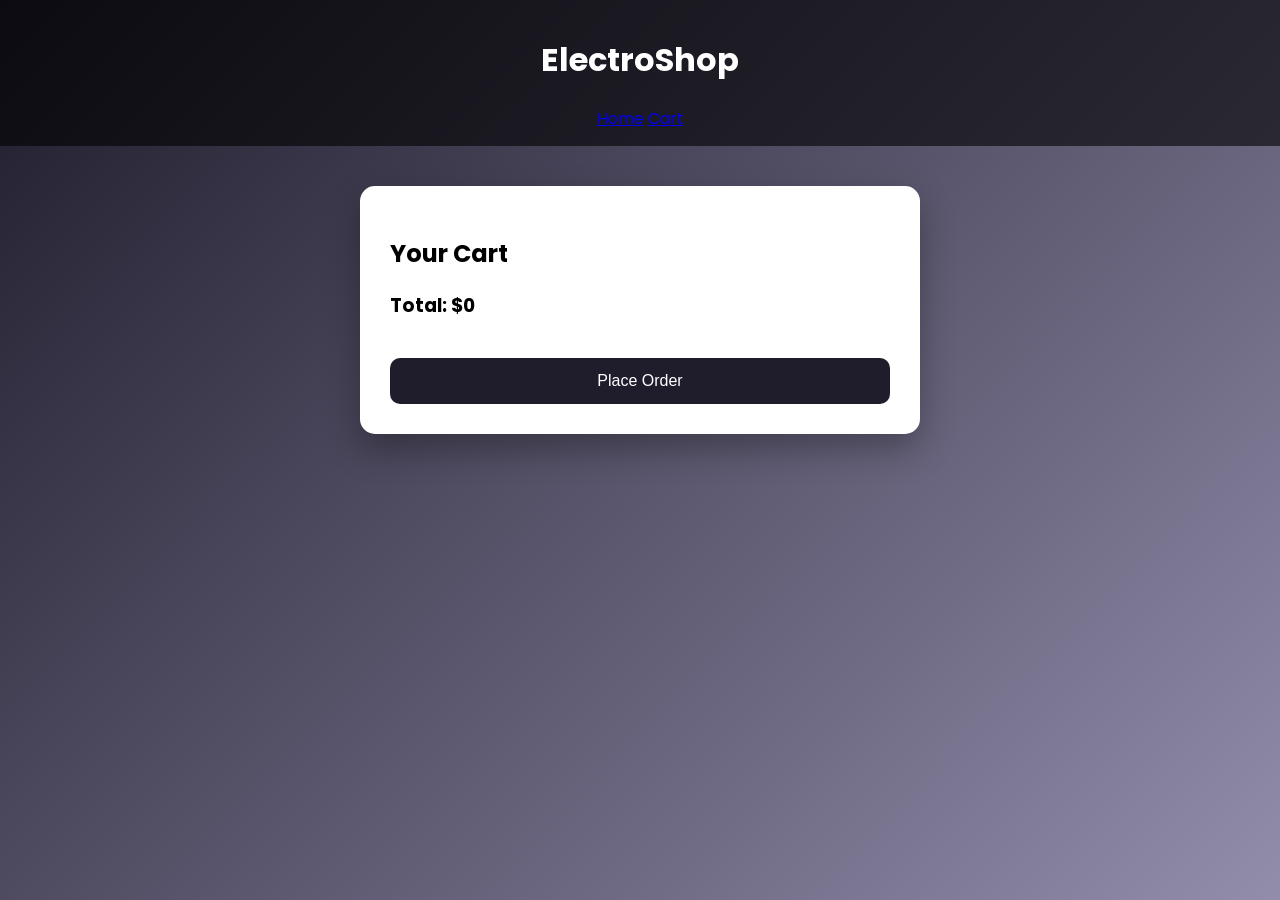
==== checkout.html @ a8f2c143 "Add files via upload" ====
<!DOCTYPE html>
<html>
<head>
    <title>ElectroShop - Cart</title>
    <link rel="stylesheet" href="style.css">
    <link href="https://fonts.googleapis.com/css2?family=Poppins:wght@300;400;600&display=swap" rel="stylesheet">
</head>
<body class="main-body">

<header>
    <h1>ElectroShop</h1>
    <nav>
        <a href="home.html">Home</a>
        <a href="checkout.html">Cart</a>
    </nav>
</header>

<section class="cart-section">
    <div class="cart-container">
        <h2>Your Cart</h2>
        <ul id="cartItems"></ul>
        <h3 id="totalPrice"></h3>

        <button class="checkout-btn" onclick="placeOrder()">
            Place Order
        </button>
    </div>
</section>

<script src="script.js"></script>
</body>
</html>
---- style.css ----
body {
    margin: 0;
    font-family: 'Poppins', sans-serif;
}

/* LOGIN PAGE */
.login-body {
    background: linear-gradient(135deg, #1f1c2c, #928dab);
    display: flex;
    justify-content: center;
    align-items: center;
    height: 100vh;
}

.login-container {
    background: white;
    padding: 40px;
    border-radius: 15px;
    text-align: center;
    width: 340px;
    box-shadow: 0 15px 35px rgba(0,0,0,0.3);
}

.login-container input {
    width: 100%;
    padding: 12px;
    margin: 10px 0;
    border-radius: 8px;
    border: 1px solid #ddd;
}

.login-container button {
    width: 100%;
    padding: 12px;
    background: #1f1c2c;
    color: white;
    border: none;
    border-radius: 8px;
}

/* MAIN BACKGROUND */
.main-body {
    background: linear-gradient(135deg, #1f1c2c, #928dab);
    min-height: 100vh;
}

/* HEADER */
header {
    background: rgba(0,0,0,0.6);
    color: white;
    padding: 15px;
    text-align: center;
}

/* HERO */
.hero {
    text-align: center;
    padding: 40px;
    color: white;
}

/* PRODUCTS */
.products {
    display: flex;
    flex-wrap: wrap;
    justify-content: center;
    gap: 25px;
    padding: 30px;
}

.product {
    background: white;
    padding: 20px;
    border-radius: 15px;
    width: 250px;
    text-align: center;
    box-shadow: 0 12px 25px rgba(0,0,0,0.2);
}

.product img {
    width: 100%;
    height: auto; /* maintains original aspect ratio */
    border-radius: 10px;
}

.product button {
    margin-top: 10px;
    padding: 10px;
    background: #1f1c2c;
    color: white;
    border: none;
    border-radius: 8px;
    cursor: pointer;
}

/* CART */
.cart-section {
    display: flex;
    justify-content: center;
    padding: 40px;
}

.cart-container {
    background: white;
    padding: 30px;
    border-radius: 15px;
    width: 500px;
    box-shadow: 0 15px 35px rgba(0,0,0,0.3);
}

#cartItems {
    list-style: none;
    padding: 0;
}

#cartItems li {
    display: flex;
    justify-content: space-between;
    padding: 10px 0;
    border-bottom: 1px solid #eee;
}

.remove-btn {
    background: crimson;
    color: white;
    border: none;
    padding: 5px 10px;
    border-radius: 5px;
    cursor: pointer;
}

.checkout-btn {
    width: 100%;
    padding: 14px;
    margin-top: 20px;
    background: #1f1c2c;
    color: white;
    border: none;
    border-radius: 10px;
    font-size: 16px;
}
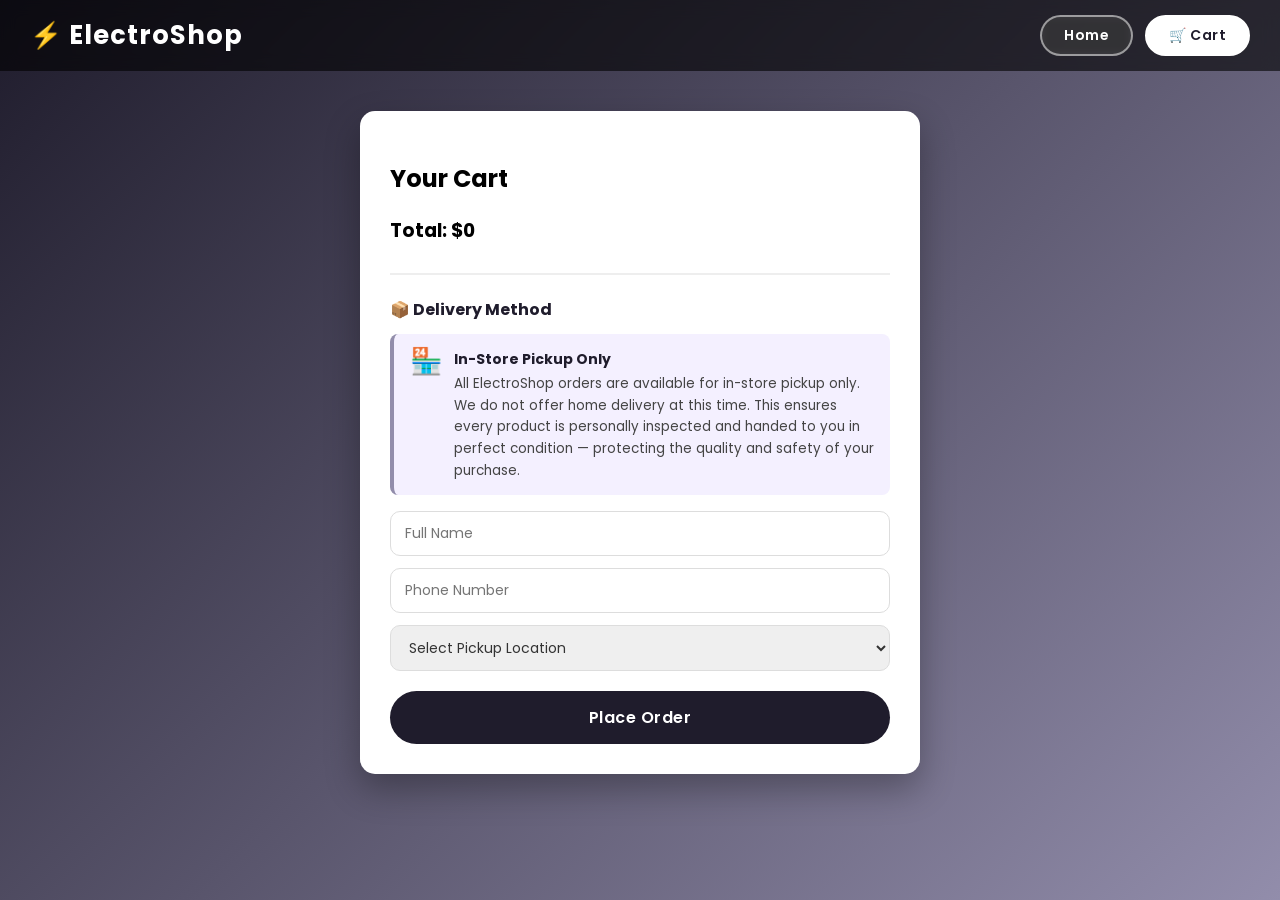
==== commit d9159f1b: "Add files via upload" ====
--- a/checkout.html
+++ b/checkout.html
@@ -1,32 +1,56 @@
-<!DOCTYPE html>
-<html>
-<head>
-    <title>ElectroShop - Cart</title>
-    <link rel="stylesheet" href="style.css">
-    <link href="https://fonts.googleapis.com/css2?family=Poppins:wght@300;400;600&display=swap" rel="stylesheet">
-</head>
-<body class="main-body">
-
-<header>
-    <h1>ElectroShop</h1>
-    <nav>
-        <a href="home.html">Home</a>
-        <a href="checkout.html">Cart</a>
-    </nav>
-</header>
-
-<section class="cart-section">
-    <div class="cart-container">
-        <h2>Your Cart</h2>
-        <ul id="cartItems"></ul>
-        <h3 id="totalPrice"></h3>
-
-        <button class="checkout-btn" onclick="placeOrder()">
-            Place Order
-        </button>
-    </div>
-</section>
-
-<script src="script.js"></script>
-</body>
-</html>+<!DOCTYPE html>
+<html>
+<head>
+    <title>ElectroShop - Cart</title>
+    <link rel="stylesheet" href="style.css">
+    <link href="https://fonts.googleapis.com/css2?family=Poppins:wght@300;400;600&display=swap" rel="stylesheet">
+</head>
+<body class="main-body">
+
+<header>
+    <h1>⚡ ElectroShop</h1>
+    <nav>
+        <a href="home.html">Home</a>
+        <a href="checkout.html" class="active">🛒 Cart</a>
+    </nav>
+</header>
+
+<section class="cart-section">
+    <div class="cart-container">
+        <h2>Your Cart</h2>
+        <ul id="cartItems"></ul>
+        <h3 id="totalPrice"></h3>
+
+        <!-- Pickup Section -->
+        <div class="pickup-section">
+            <h3>📦 Delivery Method</h3>
+
+            <div class="pickup-notice">
+                <span class="pickup-icon">🏪</span>
+                <p>
+                    <strong>In-Store Pickup Only</strong>
+                    All ElectroShop orders are available for in-store pickup only. We do not offer home delivery at this time. This ensures every product is personally inspected and handed to you in perfect condition — protecting the quality and safety of your purchase.
+                </p>
+            </div>
+
+            <div class="pickup-fields">
+                <input type="text" placeholder="Full Name" required>
+                <input type="tel" placeholder="Phone Number" required>
+                <select>
+                    <option value="" disabled selected>Select Pickup Location</option>
+                    <option>ElectroShop branch 1- Lulu Mall</option>
+                    <option>ElectroShop branch 2- Fujairah Mall</option>
+                    <option>ElectroShop branch 3- Century Mall</option>
+                </select>
+            </div>
+        </div>
+
+        <button class="checkout-btn" onclick="placeOrder()">
+            Place Order
+        </button>
+    </div>
+</section>
+
+<script src="script.js"></script>
+</body>
+</html>
--- a/style.css
+++ b/style.css
@@ -1,141 +1,357 @@
-body {
-    margin: 0;
-    font-family: 'Poppins', sans-serif;
-}
-
-/* LOGIN PAGE */
-.login-body {
-    background: linear-gradient(135deg, #1f1c2c, #928dab);
-    display: flex;
-    justify-content: center;
-    align-items: center;
-    height: 100vh;
-}
-
-.login-container {
-    background: white;
-    padding: 40px;
-    border-radius: 15px;
-    text-align: center;
-    width: 340px;
-    box-shadow: 0 15px 35px rgba(0,0,0,0.3);
-}
-
-.login-container input {
-    width: 100%;
-    padding: 12px;
-    margin: 10px 0;
-    border-radius: 8px;
-    border: 1px solid #ddd;
-}
-
-.login-container button {
-    width: 100%;
-    padding: 12px;
-    background: #1f1c2c;
-    color: white;
-    border: none;
-    border-radius: 8px;
-}
-
-/* MAIN BACKGROUND */
-.main-body {
-    background: linear-gradient(135deg, #1f1c2c, #928dab);
-    min-height: 100vh;
-}
-
-/* HEADER */
-header {
-    background: rgba(0,0,0,0.6);
-    color: white;
-    padding: 15px;
-    text-align: center;
-}
-
-/* HERO */
-.hero {
-    text-align: center;
-    padding: 40px;
-    color: white;
-}
-
-/* PRODUCTS */
-.products {
-    display: flex;
-    flex-wrap: wrap;
-    justify-content: center;
-    gap: 25px;
-    padding: 30px;
-}
-
-.product {
-    background: white;
-    padding: 20px;
-    border-radius: 15px;
-    width: 250px;
-    text-align: center;
-    box-shadow: 0 12px 25px rgba(0,0,0,0.2);
-}
-
-.product img {
-    width: 100%;
-    height: auto; /* maintains original aspect ratio */
-    border-radius: 10px;
-}
-
-.product button {
-    margin-top: 10px;
-    padding: 10px;
-    background: #1f1c2c;
-    color: white;
-    border: none;
-    border-radius: 8px;
-    cursor: pointer;
-}
-
-/* CART */
-.cart-section {
-    display: flex;
-    justify-content: center;
-    padding: 40px;
-}
-
-.cart-container {
-    background: white;
-    padding: 30px;
-    border-radius: 15px;
-    width: 500px;
-    box-shadow: 0 15px 35px rgba(0,0,0,0.3);
-}
-
-#cartItems {
-    list-style: none;
-    padding: 0;
-}
-
-#cartItems li {
-    display: flex;
-    justify-content: space-between;
-    padding: 10px 0;
-    border-bottom: 1px solid #eee;
-}
-
-.remove-btn {
-    background: crimson;
-    color: white;
-    border: none;
-    padding: 5px 10px;
-    border-radius: 5px;
-    cursor: pointer;
-}
-
-.checkout-btn {
-    width: 100%;
-    padding: 14px;
-    margin-top: 20px;
-    background: #1f1c2c;
-    color: white;
-    border: none;
-    border-radius: 10px;
-    font-size: 16px;
-}+body {
+    margin: 0;
+    font-family: 'Poppins', sans-serif;
+}
+
+/* LOGIN PAGE */
+.login-body {
+    background: linear-gradient(135deg, #1f1c2c, #928dab);
+    display: flex;
+    justify-content: center;
+    align-items: center;
+    height: 100vh;
+}
+
+.login-container {
+    background: white;
+    padding: 40px;
+    border-radius: 15px;
+    text-align: center;
+    width: 340px;
+    box-shadow: 0 15px 35px rgba(0,0,0,0.3);
+}
+
+.login-container input {
+    width: 90%;
+    padding: 12px;
+    margin: 10px 0;
+    border-radius: 8px;
+    border: 1px solid #ddd;
+    box-sizing: border-box;
+}
+
+.login-container button {
+    width: 100%;
+    padding: 12px;
+    background: #1f1c2c;
+    color: white;
+    border: none;
+    border-radius: 8px;
+    cursor: pointer;
+    font-family: 'Poppins', sans-serif;
+    font-size: 15px;
+}
+
+/* MAIN BACKGROUND */
+.main-body {
+    background: linear-gradient(135deg, #1f1c2c, #928dab);
+    min-height: 100vh;
+}
+
+/* HEADER */
+header {
+    background: rgba(0,0,0,0.6);
+    color: white;
+    padding: 15px 30px;
+    display: flex;
+    align-items: center;
+    justify-content: space-between;
+    backdrop-filter: blur(8px);
+}
+
+header h1 {
+    margin: 0;
+    font-size: 1.6rem;
+    letter-spacing: 1px;
+}
+
+/* NAV BUBBLE BUTTONS */
+nav {
+    display: flex;
+    gap: 12px;
+}
+
+nav a {
+    text-decoration: none;
+    color: white;
+    background: rgba(255, 255, 255, 0.15);
+    border: 2px solid rgba(255, 255, 255, 0.5);
+    padding: 8px 22px;
+    border-radius: 50px;
+    font-size: 14px;
+    font-weight: 600;
+    letter-spacing: 0.5px;
+    transition: background 0.25s, border-color 0.25s, transform 0.15s;
+    backdrop-filter: blur(4px);
+}
+
+nav a:hover {
+    background: rgba(255, 255, 255, 0.3);
+    border-color: white;
+    transform: translateY(-2px);
+}
+
+nav a.active {
+    background: white;
+    color: #1f1c2c;
+    border-color: white;
+}
+
+/* HERO */
+.hero {
+    text-align: center;
+    padding: 60px 40px 30px;
+    color: white;
+}
+
+.hero h2 {
+    font-size: 2.2rem;
+    margin-bottom: 10px;
+    text-shadow: 0 2px 8px rgba(0,0,0,0.3);
+}
+
+.hero p {
+    font-size: 1.1rem;
+    opacity: 0.85;
+}
+
+/* PRODUCTS */
+.products {
+    display: flex;
+    flex-wrap: wrap;
+    justify-content: center;
+    gap: 25px;
+    padding: 30px;
+}
+
+.product {
+    background: white;
+    padding: 16px;
+    border-radius: 15px;
+    width: 220px;
+    text-align: center;
+    box-shadow: 0 12px 25px rgba(0,0,0,0.2);
+    transition: transform 0.2s, box-shadow 0.2s;
+    display: flex;
+    flex-direction: column;
+    align-items: center;
+}
+
+.product:hover {
+    transform: translateY(-4px);
+    box-shadow: 0 18px 35px rgba(0,0,0,0.3);
+}
+
+.product img {
+    width: 100%;
+    height: 180px;
+    object-fit: contain;
+    border-radius: 10px;
+    background: #f8f8f8;
+}
+
+.product h3 {
+    margin: 12px 0 4px;
+}
+
+.product p {
+    color: #555;
+    font-weight: 600;
+    margin: 4px 0 10px;
+}
+
+.product button {
+    margin-top: 10px;
+    padding: 10px 20px;
+    background: #1f1c2c;
+    color: white;
+    border: none;
+    border-radius: 50px;
+    cursor: pointer;
+    font-family: 'Poppins', sans-serif;
+    font-size: 14px;
+    font-weight: 600;
+    letter-spacing: 0.5px;
+    transition: background 0.2s, transform 0.15s;
+    width: 100%;
+}
+
+.product button:hover {
+    background: #3a3555;
+    transform: translateY(-1px);
+}
+
+/* CART */
+.cart-section {
+    display: flex;
+    justify-content: center;
+    padding: 40px;
+}
+
+.cart-container {
+    background: white;
+    padding: 30px;
+    border-radius: 15px;
+    width: 500px;
+    box-shadow: 0 15px 35px rgba(0,0,0,0.3);
+}
+
+#cartItems {
+    list-style: none;
+    padding: 0;
+}
+
+#cartItems li {
+    display: flex;
+    justify-content: space-between;
+    align-items: center;
+    padding: 10px 0;
+    border-bottom: 1px solid #eee;
+}
+
+.remove-btn {
+    background: crimson;
+    color: white;
+    border: none;
+    padding: 5px 12px;
+    border-radius: 50px;
+    cursor: pointer;
+    font-size: 13px;
+    font-family: 'Poppins', sans-serif;
+    transition: background 0.2s;
+}
+
+.remove-btn:hover {
+    background: #a00020;
+}
+
+.checkout-btn {
+    width: 100%;
+    padding: 14px;
+    margin-top: 20px;
+    background: #1f1c2c;
+    color: white;
+    border: none;
+    border-radius: 50px;
+    font-size: 16px;
+    font-family: 'Poppins', sans-serif;
+    font-weight: 600;
+    cursor: pointer;
+    letter-spacing: 0.5px;
+    transition: background 0.2s, transform 0.15s;
+}
+
+.checkout-btn:hover {
+    background: #3a3555;
+    transform: translateY(-2px);
+}
+
+/* PICKUP SECTION */
+.pickup-section {
+    margin-top: 28px;
+    border-top: 2px solid #eee;
+    padding-top: 22px;
+}
+
+.pickup-section h3 {
+    margin: 0 0 6px;
+    font-size: 1rem;
+    color: #1f1c2c;
+}
+
+.pickup-notice {
+    display: flex;
+    align-items: flex-start;
+    gap: 12px;
+    background: #f4f0ff;
+    border-left: 4px solid #928dab;
+    border-radius: 8px;
+    padding: 14px 16px;
+    margin-top: 12px;
+}
+
+.pickup-notice .pickup-icon {
+    font-size: 26px;
+    line-height: 1;
+    flex-shrink: 0;
+}
+
+.pickup-notice p {
+    margin: 0;
+    font-size: 13.5px;
+    color: #444;
+    line-height: 1.6;
+}
+
+.pickup-notice p strong {
+    color: #1f1c2c;
+    display: block;
+    margin-bottom: 3px;
+    font-size: 14px;
+}
+
+.pickup-fields {
+    display: flex;
+    flex-direction: column;
+    gap: 12px;
+    margin-top: 16px;
+}
+
+.pickup-fields input,
+.pickup-fields select {
+    padding: 11px 14px;
+    border: 1px solid #ddd;
+    border-radius: 10px;
+    font-family: 'Poppins', sans-serif;
+    font-size: 14px;
+    color: #333;
+    outline: none;
+    transition: border-color 0.2s;
+}
+
+.pickup-fields input:focus,
+.pickup-fields select:focus {
+    border-color: #928dab;
+}
+
+/* CUSTOM TOAST NOTIFICATION */
+#toast-overlay {
+    display: none;
+    position: fixed;
+    inset: 0;
+    z-index: 9999;
+    pointer-events: none;
+    justify-content: center;
+    align-items: center;
+    background: rgba(0,0,0,0.35);
+}
+
+#toast-overlay.show {
+    display: flex;
+}
+
+.toast-box {
+    background: #1f1c2c;
+    color: white;
+    padding: 28px 48px;
+    border-radius: 20px;
+    font-family: 'Poppins', sans-serif;
+    font-size: 20px;
+    font-weight: 600;
+    text-align: center;
+    box-shadow: 0 20px 50px rgba(0,0,0,0.45);
+    animation: toastPop 0.3s cubic-bezier(0.34, 1.56, 0.64, 1);
+    max-width: 90vw;
+    line-height: 1.5;
+}
+
+.toast-box .toast-icon {
+    font-size: 36px;
+    display: block;
+    margin-bottom: 10px;
+}
+
+@keyframes toastPop {
+    from { transform: scale(0.7); opacity: 0; }
+    to   { transform: scale(1);   opacity: 1; }
+}
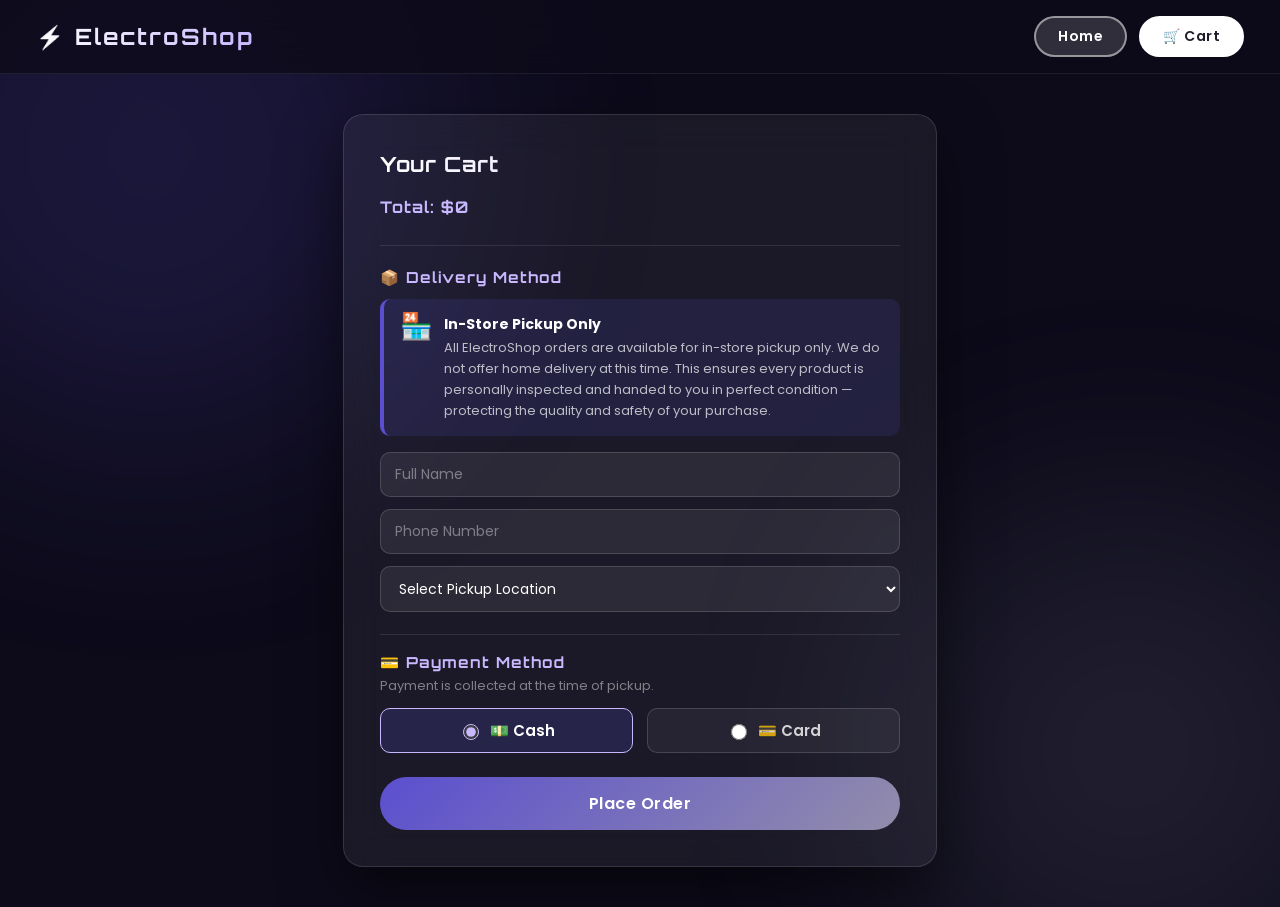
==== commit 78981399: "Add files via upload" ====
--- a/checkout.html
+++ b/checkout.html
@@ -3,7 +3,7 @@
 <head>
     <title>ElectroShop - Cart</title>
     <link rel="stylesheet" href="style.css">
-    <link href="https://fonts.googleapis.com/css2?family=Poppins:wght@300;400;600&display=swap" rel="stylesheet">
+    <link href="https://fonts.googleapis.com/css2?family=Poppins:wght@300;400;600&family=Orbitron:wght@700;900&display=swap" rel="stylesheet">
 </head>
 <body class="main-body">
 
@@ -38,10 +38,26 @@
                 <input type="tel" placeholder="Phone Number" required>
                 <select>
                     <option value="" disabled selected>Select Pickup Location</option>
-                    <option>ElectroShop branch 1- Lulu Mall</option>
-                    <option>ElectroShop branch 2- Fujairah Mall</option>
-                    <option>ElectroShop branch 3- Century Mall</option>
+                    <option>Lulu Mall</option>
+                    <option>Fujairah Mall</option>
+                    <option>Century Mall</option>
                 </select>
+            </div>
+
+            <!-- Payment on Pickup -->
+            <div class="payment-section">
+                <h3>💳 Payment Method</h3>
+                <p class="payment-note">Payment is collected at the time of pickup.</p>
+                <div class="payment-options">
+                    <label class="payment-option">
+                        <input type="radio" name="payment" value="cash" checked>
+                        <span>💵 Cash</span>
+                    </label>
+                    <label class="payment-option">
+                        <input type="radio" name="payment" value="card">
+                        <span>💳 Card</span>
+                    </label>
+                </div>
             </div>
         </div>
 
--- a/style.css
+++ b/style.css
@@ -5,64 +5,251 @@
 
 /* LOGIN PAGE */
 .login-body {
-    background: linear-gradient(135deg, #1f1c2c, #928dab);
+    background: #0d0b1a;
     display: flex;
     justify-content: center;
     align-items: center;
     height: 100vh;
+    overflow: hidden;
+}
+
+.login-bg {
+    position: fixed;
+    inset: 0;
+    z-index: 0;
+    pointer-events: none;
+}
+
+.orb {
+    position: absolute;
+    border-radius: 50%;
+    filter: blur(80px);
+    opacity: 0.45;
+    animation: orbFloat 8s ease-in-out infinite alternate;
+}
+.orb1 { width: 500px; height: 500px; background: #5b4fcf; top: -100px; left: -100px; animation-delay: 0s; }
+.orb2 { width: 400px; height: 400px; background: #928dab; bottom: -80px; right: -80px; animation-delay: 2s; }
+.orb3 { width: 300px; height: 300px; background: #c77dff; top: 40%; left: 40%; animation-delay: 4s; }
+
+@keyframes orbFloat {
+    from { transform: translate(0, 0) scale(1); }
+    to   { transform: translate(30px, 20px) scale(1.08); }
+}
+
+.floating-icons {
+    position: absolute;
+    inset: 0;
+    display: flex;
+    flex-wrap: wrap;
+    gap: 80px;
+    padding: 40px;
+    align-content: space-around;
+}
+.floating-icons span {
+    font-size: 2rem;
+    opacity: 0.07;
+    animation: iconDrift 6s ease-in-out infinite alternate;
+}
+.floating-icons span:nth-child(odd) { animation-direction: alternate-reverse; }
+@keyframes iconDrift {
+    from { transform: translateY(0px); }
+    to   { transform: translateY(-18px); }
+}
+
+.login-wrapper {
+    position: relative;
+    z-index: 1;
+    display: flex;
+    align-items: center;
+    gap: 60px;
+    max-width: 900px;
+    width: 90%;
+}
+
+.login-left {
+    flex: 1;
+    color: white;
+}
+
+.brand-block { margin-bottom: 36px; }
+
+.brand-icon { font-size: 3rem; margin-bottom: 8px; }
+
+.brand-name {
+    font-family: 'Orbitron', sans-serif;
+    font-size: 2.8rem;
+    font-weight: 900;
+    margin: 0 0 12px;
+    background: linear-gradient(90deg, #fff, #c9b8ff);
+    -webkit-background-clip: text;
+    -webkit-text-fill-color: transparent;
+    background-clip: text;
+    letter-spacing: 2px;
+}
+
+.brand-tagline {
+    font-size: 1.1rem;
+    opacity: 0.75;
+    line-height: 1.6;
+    margin: 0;
+}
+
+.feature-list {
+    list-style: none;
+    padding: 0;
+    margin: 0;
+    display: flex;
+    flex-direction: column;
+    gap: 12px;
+}
+
+.feature-list li {
+    font-size: 14px;
+    opacity: 0.8;
+    background: rgba(255,255,255,0.07);
+    border: 1px solid rgba(255,255,255,0.12);
+    padding: 10px 16px;
+    border-radius: 10px;
+    backdrop-filter: blur(4px);
 }
 
 .login-container {
-    background: white;
+    background: rgba(255,255,255,0.06);
+    border: 1px solid rgba(255,255,255,0.15);
+    backdrop-filter: blur(20px);
     padding: 40px;
-    border-radius: 15px;
+    border-radius: 20px;
     text-align: center;
     width: 340px;
-    box-shadow: 0 15px 35px rgba(0,0,0,0.3);
+    box-shadow: 0 25px 60px rgba(0,0,0,0.5);
+    color: white;
+}
+
+.login-container h2 {
+    font-family: 'Orbitron', sans-serif;
+    font-size: 1.4rem;
+    margin: 0 0 4px;
+    letter-spacing: 1px;
+}
+
+.login-sub {
+    font-size: 13px;
+    opacity: 0.6;
+    margin: 0 0 24px;
+}
+
+.input-group {
+    position: relative;
+    margin-bottom: 14px;
+}
+
+.input-icon {
+    position: absolute;
+    left: 14px;
+    top: 50%;
+    transform: translateY(-50%);
+    font-size: 15px;
 }
 
 .login-container input {
-    width: 90%;
-    padding: 12px;
-    margin: 10px 0;
-    border-radius: 8px;
-    border: 1px solid #ddd;
+    width: 100%;
+    padding: 13px 14px 13px 42px;
+    border-radius: 10px;
+    border: 1px solid rgba(255,255,255,0.2);
+    background: rgba(255,255,255,0.1);
+    color: white;
+    font-family: 'Poppins', sans-serif;
+    font-size: 14px;
     box-sizing: border-box;
-}
-
-.login-container button {
+    outline: none;
+    transition: border-color 0.2s, background 0.2s;
+}
+
+.login-container input::placeholder { color: rgba(255,255,255,0.45); }
+.login-container input:focus {
+    border-color: #c9b8ff;
+    background: rgba(255,255,255,0.15);
+}
+
+.login-btn {
     width: 100%;
-    padding: 12px;
-    background: #1f1c2c;
+    padding: 13px;
+    background: linear-gradient(135deg, #5b4fcf, #928dab);
     color: white;
     border: none;
-    border-radius: 8px;
+    border-radius: 10px;
     cursor: pointer;
     font-family: 'Poppins', sans-serif;
     font-size: 15px;
+    font-weight: 600;
+    margin-top: 6px;
+    letter-spacing: 0.5px;
+    transition: opacity 0.2s, transform 0.15s;
+}
+.login-btn:hover { opacity: 0.9; transform: translateY(-1px); }
+
+.login-footer {
+    font-size: 11.5px;
+    opacity: 0.45;
+    margin: 16px 0 0;
 }
 
 /* MAIN BACKGROUND */
 .main-body {
-    background: linear-gradient(135deg, #1f1c2c, #928dab);
+    background: #0d0b1a;
     min-height: 100vh;
+    position: relative;
+}
+
+.main-body::before {
+    content: '';
+    position: fixed;
+    width: 600px; height: 600px;
+    background: #5b4fcf;
+    border-radius: 50%;
+    filter: blur(120px);
+    opacity: 0.18;
+    top: -150px; left: -150px;
+    pointer-events: none;
+    z-index: 0;
+}
+
+.main-body::after {
+    content: '';
+    position: fixed;
+    width: 500px; height: 500px;
+    background: #928dab;
+    border-radius: 50%;
+    filter: blur(120px);
+    opacity: 0.15;
+    bottom: -100px; right: -100px;
+    pointer-events: none;
+    z-index: 0;
 }
 
 /* HEADER */
 header {
-    background: rgba(0,0,0,0.6);
-    color: white;
-    padding: 15px 30px;
+    background: rgba(13, 11, 26, 0.85);
+    color: white;
+    padding: 16px 36px;
     display: flex;
     align-items: center;
     justify-content: space-between;
-    backdrop-filter: blur(8px);
+    backdrop-filter: blur(16px);
+    border-bottom: 1px solid rgba(255,255,255,0.08);
+    position: relative;
+    z-index: 10;
 }
 
 header h1 {
     margin: 0;
-    font-size: 1.6rem;
-    letter-spacing: 1px;
+    font-family: 'Orbitron', sans-serif;
+    font-size: 1.4rem;
+    letter-spacing: 2px;
+    background: linear-gradient(90deg, #fff, #c9b8ff);
+    -webkit-background-clip: text;
+    -webkit-text-fill-color: transparent;
+    background-clip: text;
 }
 
 /* NAV BUBBLE BUTTONS */
@@ -100,19 +287,27 @@
 /* HERO */
 .hero {
     text-align: center;
-    padding: 60px 40px 30px;
-    color: white;
+    padding: 70px 40px 36px;
+    color: white;
+    position: relative;
+    z-index: 1;
 }
 
 .hero h2 {
-    font-size: 2.2rem;
-    margin-bottom: 10px;
-    text-shadow: 0 2px 8px rgba(0,0,0,0.3);
+    font-family: 'Orbitron', sans-serif;
+    font-size: 2rem;
+    margin-bottom: 12px;
+    background: linear-gradient(90deg, #fff, #c9b8ff);
+    -webkit-background-clip: text;
+    -webkit-text-fill-color: transparent;
+    background-clip: text;
+    letter-spacing: 1px;
 }
 
 .hero p {
-    font-size: 1.1rem;
-    opacity: 0.85;
+    font-size: 1rem;
+    opacity: 0.6;
+    letter-spacing: 0.5px;
 }
 
 /* PRODUCTS */
@@ -122,24 +317,29 @@
     justify-content: center;
     gap: 25px;
     padding: 30px;
+    position: relative;
+    z-index: 1;
 }
 
 .product {
-    background: white;
+    background: rgba(255,255,255,0.05);
+    border: 1px solid rgba(255,255,255,0.1);
+    backdrop-filter: blur(10px);
     padding: 16px;
-    border-radius: 15px;
+    border-radius: 18px;
     width: 220px;
     text-align: center;
-    box-shadow: 0 12px 25px rgba(0,0,0,0.2);
-    transition: transform 0.2s, box-shadow 0.2s;
+    box-shadow: 0 12px 35px rgba(0,0,0,0.4);
+    transition: transform 0.2s, box-shadow 0.2s, border-color 0.2s;
     display: flex;
     flex-direction: column;
     align-items: center;
 }
 
 .product:hover {
-    transform: translateY(-4px);
-    box-shadow: 0 18px 35px rgba(0,0,0,0.3);
+    transform: translateY(-5px);
+    box-shadow: 0 20px 50px rgba(91,79,207,0.3);
+    border-color: rgba(201,184,255,0.3);
 }
 
 .product img {
@@ -147,23 +347,26 @@
     height: 180px;
     object-fit: contain;
     border-radius: 10px;
-    background: #f8f8f8;
+    background: rgba(255,255,255,0.04);
 }
 
 .product h3 {
     margin: 12px 0 4px;
+    color: white;
+    font-size: 15px;
 }
 
 .product p {
-    color: #555;
+    color: #c9b8ff;
     font-weight: 600;
     margin: 4px 0 10px;
+    font-size: 15px;
 }
 
 .product button {
     margin-top: 10px;
     padding: 10px 20px;
-    background: #1f1c2c;
+    background: linear-gradient(135deg, #5b4fcf, #928dab);
     color: white;
     border: none;
     border-radius: 50px;
@@ -172,12 +375,12 @@
     font-size: 14px;
     font-weight: 600;
     letter-spacing: 0.5px;
-    transition: background 0.2s, transform 0.15s;
+    transition: opacity 0.2s, transform 0.15s;
     width: 100%;
 }
 
 .product button:hover {
-    background: #3a3555;
+    opacity: 0.85;
     transform: translateY(-1px);
 }
 
@@ -186,14 +389,30 @@
     display: flex;
     justify-content: center;
     padding: 40px;
+    position: relative;
+    z-index: 1;
 }
 
 .cart-container {
-    background: white;
-    padding: 30px;
-    border-radius: 15px;
-    width: 500px;
-    box-shadow: 0 15px 35px rgba(0,0,0,0.3);
+    background: rgba(255,255,255,0.06);
+    border: 1px solid rgba(255,255,255,0.12);
+    backdrop-filter: blur(20px);
+    padding: 36px;
+    border-radius: 20px;
+    width: 520px;
+    box-shadow: 0 25px 60px rgba(0,0,0,0.5);
+    color: white;
+}
+
+.cart-container h2 {
+    font-family: 'Orbitron', sans-serif;
+    font-size: 1.3rem;
+    letter-spacing: 1px;
+    background: linear-gradient(90deg, #fff, #c9b8ff);
+    -webkit-background-clip: text;
+    -webkit-text-fill-color: transparent;
+    background-clip: text;
+    margin: 0 0 20px;
 }
 
 #cartItems {
@@ -210,9 +429,9 @@
 }
 
 .remove-btn {
-    background: crimson;
-    color: white;
-    border: none;
+    background: rgba(220,20,60,0.7);
+    color: white;
+    border: 1px solid rgba(220,20,60,0.4);
     padding: 5px 12px;
     border-radius: 50px;
     cursor: pointer;
@@ -222,14 +441,14 @@
 }
 
 .remove-btn:hover {
-    background: #a00020;
+    background: crimson;
 }
 
 .checkout-btn {
     width: 100%;
     padding: 14px;
-    margin-top: 20px;
-    background: #1f1c2c;
+    margin-top: 24px;
+    background: linear-gradient(135deg, #5b4fcf, #928dab);
     color: white;
     border: none;
     border-radius: 50px;
@@ -238,34 +457,36 @@
     font-weight: 600;
     cursor: pointer;
     letter-spacing: 0.5px;
-    transition: background 0.2s, transform 0.15s;
+    transition: opacity 0.2s, transform 0.15s;
 }
 
 .checkout-btn:hover {
-    background: #3a3555;
+    opacity: 0.88;
     transform: translateY(-2px);
 }
 
 /* PICKUP SECTION */
 .pickup-section {
     margin-top: 28px;
-    border-top: 2px solid #eee;
+    border-top: 1px solid rgba(255,255,255,0.1);
     padding-top: 22px;
 }
 
 .pickup-section h3 {
     margin: 0 0 6px;
-    font-size: 1rem;
-    color: #1f1c2c;
+    font-size: 0.95rem;
+    color: #c9b8ff;
+    font-family: 'Orbitron', sans-serif;
+    letter-spacing: 1px;
 }
 
 .pickup-notice {
     display: flex;
     align-items: flex-start;
     gap: 12px;
-    background: #f4f0ff;
-    border-left: 4px solid #928dab;
-    border-radius: 8px;
+    background: rgba(91,79,207,0.15);
+    border-left: 4px solid #5b4fcf;
+    border-radius: 10px;
     padding: 14px 16px;
     margin-top: 12px;
 }
@@ -278,13 +499,13 @@
 
 .pickup-notice p {
     margin: 0;
-    font-size: 13.5px;
-    color: #444;
+    font-size: 13px;
+    color: rgba(255,255,255,0.7);
     line-height: 1.6;
 }
 
 .pickup-notice p strong {
-    color: #1f1c2c;
+    color: white;
     display: block;
     margin-bottom: 3px;
     font-size: 14px;
@@ -300,18 +521,22 @@
 .pickup-fields input,
 .pickup-fields select {
     padding: 11px 14px;
-    border: 1px solid #ddd;
+    border: 1px solid rgba(255,255,255,0.15);
     border-radius: 10px;
     font-family: 'Poppins', sans-serif;
     font-size: 14px;
-    color: #333;
+    color: white;
+    background: rgba(255,255,255,0.08);
     outline: none;
     transition: border-color 0.2s;
 }
 
+.pickup-fields input::placeholder { color: rgba(255,255,255,0.4); }
+.pickup-fields select option { background: #1a1630; color: white; }
+
 .pickup-fields input:focus,
 .pickup-fields select:focus {
-    border-color: #928dab;
+    border-color: #c9b8ff;
 }
 
 /* CUSTOM TOAST NOTIFICATION */
@@ -331,18 +556,21 @@
 }
 
 .toast-box {
-    background: #1f1c2c;
-    color: white;
-    padding: 28px 48px;
-    border-radius: 20px;
-    font-family: 'Poppins', sans-serif;
-    font-size: 20px;
+    background: rgba(20, 16, 40, 0.97);
+    border: 1px solid rgba(201,184,255,0.25);
+    backdrop-filter: blur(20px);
+    color: white;
+    padding: 32px 52px;
+    border-radius: 24px;
+    font-family: 'Poppins', sans-serif;
+    font-size: 18px;
     font-weight: 600;
     text-align: center;
-    box-shadow: 0 20px 50px rgba(0,0,0,0.45);
-    animation: toastPop 0.3s cubic-bezier(0.34, 1.56, 0.64, 1);
-    max-width: 90vw;
-    line-height: 1.5;
+    box-shadow: 0 30px 70px rgba(0,0,0,0.6), 0 0 40px rgba(91,79,207,0.3);
+    animation: toastPop 0.35s cubic-bezier(0.34, 1.56, 0.64, 1);
+    max-width: 500px;
+    width: 90vw;
+    line-height: 1.6;
 }
 
 .toast-box .toast-icon {
@@ -355,3 +583,139 @@
     from { transform: scale(0.7); opacity: 0; }
     to   { transform: scale(1);   opacity: 1; }
 }
+
+/* GUEST BUTTON */
+.divider {
+    display: flex;
+    align-items: center;
+    gap: 10px;
+    margin: 18px 0 14px;
+    color: #aaa;
+    font-size: 13px;
+}
+.divider::before, .divider::after {
+    content: '';
+    flex: 1;
+    height: 1px;
+    background: #ddd;
+}
+
+.guest-btn {
+    width: 100%;
+    padding: 12px;
+    background: transparent;
+    color: rgba(255,255,255,0.75);
+    border: 1.5px solid rgba(255,255,255,0.25);
+    border-radius: 10px;
+    cursor: pointer;
+    font-family: 'Poppins', sans-serif;
+    font-size: 14px;
+    font-weight: 600;
+    transition: background 0.2s, border-color 0.2s, color 0.2s;
+}
+.guest-btn:hover {
+    background: rgba(255,255,255,0.1);
+    border-color: rgba(255,255,255,0.5);
+    color: white;
+}
+
+/* PAYMENT SECTION */
+.payment-section {
+    margin-top: 22px;
+    padding-top: 18px;
+    border-top: 1px solid rgba(255,255,255,0.1);
+}
+.payment-section h3 {
+    margin: 0 0 4px;
+    font-size: 0.95rem;
+    color: #c9b8ff;
+    font-family: 'Orbitron', sans-serif;
+    letter-spacing: 1px;
+}
+.payment-note {
+    font-size: 13px;
+    color: rgba(255,255,255,0.45);
+    margin: 0 0 12px;
+}
+.payment-options {
+    display: flex;
+    gap: 14px;
+}
+.payment-option {
+    display: flex;
+    align-items: center;
+    gap: 8px;
+    background: rgba(255,255,255,0.05);
+    border: 1.5px solid rgba(255,255,255,0.15);
+    border-radius: 10px;
+    padding: 10px 20px;
+    cursor: pointer;
+    font-size: 15px;
+    font-weight: 600;
+    color: rgba(255,255,255,0.8);
+    transition: border-color 0.2s, background 0.2s;
+    flex: 1;
+    justify-content: center;
+}
+.payment-option input[type="radio"] {
+    accent-color: #c9b8ff;
+    width: 16px;
+    height: 16px;
+}
+.payment-option:has(input:checked) {
+    border-color: #c9b8ff;
+    background: rgba(91,79,207,0.2);
+    color: white;
+}
+
+/* QUANTITY CONTROLS */
+#cartItems li {
+    display: flex;
+    justify-content: space-between;
+    align-items: center;
+    padding: 12px 0;
+    border-bottom: 1px solid rgba(255,255,255,0.08);
+    gap: 10px;
+}
+.cart-item-name {
+    flex: 1;
+    font-size: 14px;
+    color: rgba(255,255,255,0.85);
+}
+.qty-controls {
+    display: flex;
+    align-items: center;
+    gap: 6px;
+}
+.qty-btn {
+    background: rgba(91,79,207,0.5);
+    color: white;
+    border: 1px solid rgba(201,184,255,0.3);
+    width: 28px;
+    height: 28px;
+    border-radius: 50%;
+    font-size: 16px;
+    cursor: pointer;
+    display: flex;
+    align-items: center;
+    justify-content: center;
+    font-family: 'Poppins', sans-serif;
+    transition: background 0.2s;
+}
+.qty-btn:hover {
+    background: rgba(91,79,207,0.9);
+}
+.qty-count {
+    min-width: 22px;
+    text-align: center;
+    font-weight: 600;
+    font-size: 15px;
+    color: white;
+}
+
+#totalPrice {
+    color: #c9b8ff;
+    font-family: 'Orbitron', sans-serif;
+    font-size: 1rem;
+    letter-spacing: 1px;
+}
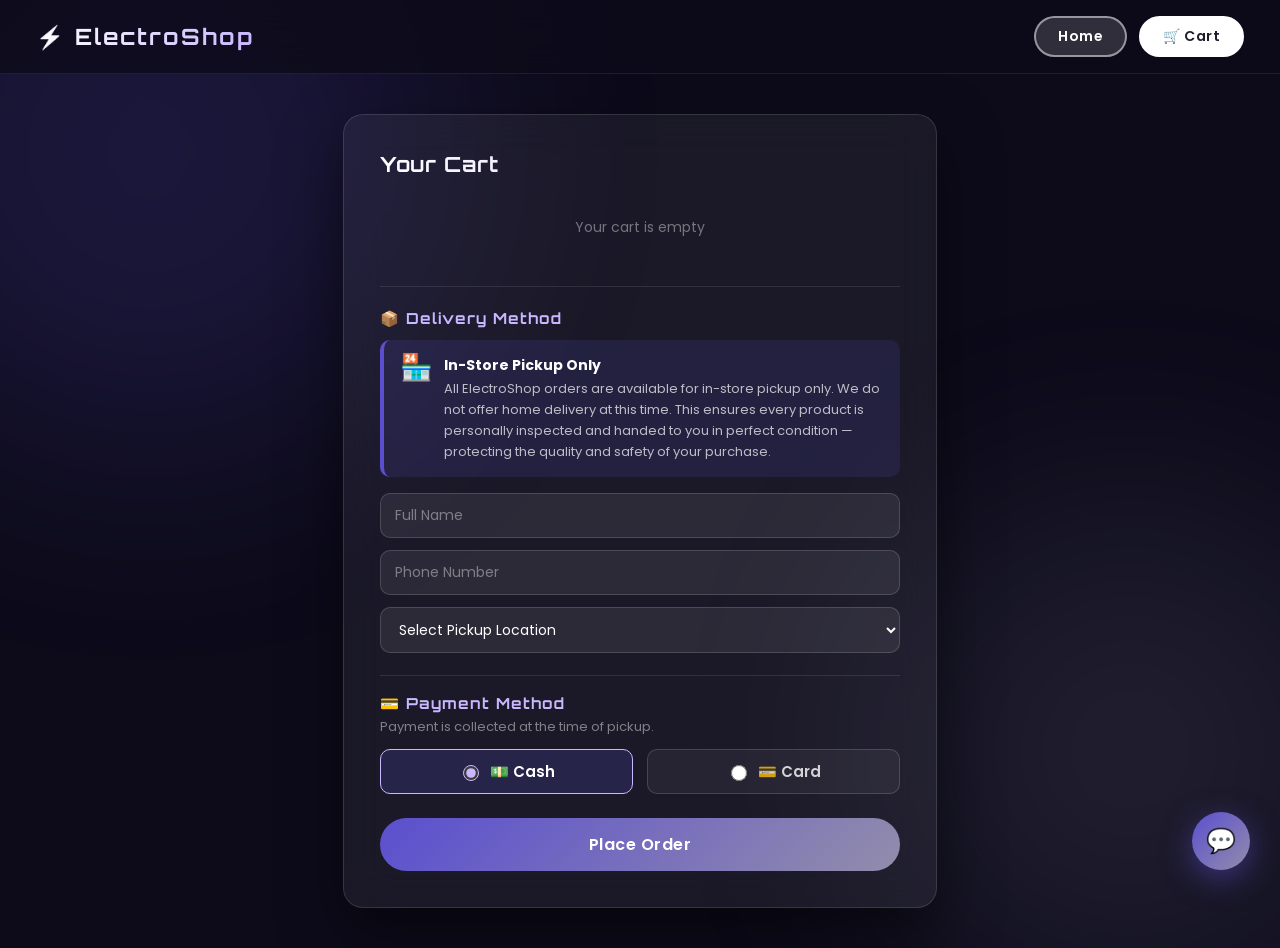
==== commit 5594c899: "Add files via upload" ====
--- a/checkout.html
+++ b/checkout.html
@@ -6,6 +6,11 @@
     <link href="https://fonts.googleapis.com/css2?family=Poppins:wght@300;400;600&family=Orbitron:wght@700;900&display=swap" rel="stylesheet">
 </head>
 <body class="main-body">
+
+<!-- Toast Overlay -->
+<div id="toast-overlay">
+    <div class="toast-box" id="toast-box"></div>
+</div>
 
 <header>
     <h1>⚡ ElectroShop</h1>
@@ -35,8 +40,8 @@
 
             <div class="pickup-fields">
                 <input type="text" placeholder="Full Name" required>
-                <input type="tel" placeholder="Phone Number" required>
-                <select>
+                <input type="tel" placeholder="Phone Number" pattern="[0-9+\s\-]{7,15}" required>
+                <select required>
                     <option value="" disabled selected>Select Pickup Location</option>
                     <option>Lulu Mall</option>
                     <option>Fujairah Mall</option>
@@ -68,5 +73,24 @@
 </section>
 
 <script src="script.js"></script>
+
+<!-- Chatbot -->
+<button id="chat-fab" onclick="toggleChat()">💬</button>
+<div id="chat-window">
+    <div class="chat-header">
+        <div class="chat-header-icon">⚡</div>
+        <div class="chat-header-info">
+            <strong>VOLT</strong>
+            <span>● Online — ElectroShop AI</span>
+        </div>
+    </div>
+    <div id="chat-messages"></div>
+    <div id="chat-suggestions"></div>
+    <div class="chat-input-row">
+        <input id="chat-input" type="text" placeholder="Ask me anything..." onkeydown="handleChatKey(event)">
+        <button id="chat-send" onclick="sendMessage()">➤</button>
+    </div>
+</div>
+<script src="chatbot.js"></script>
 </body>
 </html>
--- a/style.css
+++ b/style.css
@@ -553,6 +553,7 @@
 
 #toast-overlay.show {
     display: flex;
+    pointer-events: all;
 }
 
 .toast-box {
@@ -571,6 +572,7 @@
     max-width: 500px;
     width: 90vw;
     line-height: 1.6;
+    position: relative;
 }
 
 .toast-box .toast-icon {
@@ -719,3 +721,604 @@
     font-size: 1rem;
     letter-spacing: 1px;
 }
+
+/* ── CHATBOT ── */
+#chat-toggle-btn {
+    position: fixed;
+    bottom: 28px;
+    right: 28px;
+    width: 58px;
+    height: 58px;
+    border-radius: 50%;
+    background: linear-gradient(135deg, #5b4fcf, #928dab);
+    color: white;
+    font-size: 24px;
+    border: none;
+    cursor: pointer;
+    z-index: 1000;
+    box-shadow: 0 8px 30px rgba(91,79,207,0.5);
+    display: flex;
+    align-items: center;
+    justify-content: center;
+    transition: transform 0.2s, box-shadow 0.2s;
+    animation: chatPulse 3s ease-in-out infinite;
+}
+
+#chat-toggle-btn:hover {
+    transform: scale(1.1);
+    box-shadow: 0 12px 40px rgba(91,79,207,0.7);
+    animation: none;
+}
+
+@keyframes chatPulse {
+    0%, 100% { box-shadow: 0 8px 30px rgba(91,79,207,0.5); }
+    50% { box-shadow: 0 8px 40px rgba(91,79,207,0.85), 0 0 0 8px rgba(91,79,207,0.15); }
+}
+
+#chat-window {
+    position: fixed;
+    bottom: 100px;
+    right: 28px;
+    width: 360px;
+    height: 500px;
+    background: rgba(13, 11, 26, 0.97);
+    border: 1px solid rgba(201,184,255,0.2);
+    border-radius: 20px;
+    display: flex;
+    flex-direction: column;
+    z-index: 999;
+    box-shadow: 0 30px 70px rgba(0,0,0,0.6), 0 0 40px rgba(91,79,207,0.2);
+    backdrop-filter: blur(20px);
+    transform: scale(0.85) translateY(20px);
+    opacity: 0;
+    pointer-events: none;
+    transition: transform 0.3s cubic-bezier(0.34,1.56,0.64,1), opacity 0.25s ease;
+}
+
+#chat-window.open {
+    transform: scale(1) translateY(0);
+    opacity: 1;
+    pointer-events: all;
+}
+
+.chat-header {
+    padding: 16px 18px;
+    border-bottom: 1px solid rgba(255,255,255,0.08);
+    display: flex;
+    align-items: center;
+    gap: 12px;
+}
+
+.chat-avatar {
+    width: 38px;
+    height: 38px;
+    border-radius: 50%;
+    background: linear-gradient(135deg, #5b4fcf, #c77dff);
+    display: flex;
+    align-items: center;
+    justify-content: center;
+    font-size: 18px;
+    flex-shrink: 0;
+}
+
+.chat-header-info h4 {
+    margin: 0;
+    font-family: 'Orbitron', sans-serif;
+    font-size: 13px;
+    color: white;
+    letter-spacing: 1px;
+}
+
+.chat-header-info p {
+    margin: 0;
+    font-size: 11px;
+    color: #7cfc7c;
+    opacity: 0.85;
+}
+
+#chat-feed {
+    flex: 1;
+    overflow-y: auto;
+    padding: 16px;
+    display: flex;
+    flex-direction: column;
+    gap: 10px;
+    scrollbar-width: thin;
+    scrollbar-color: rgba(255,255,255,0.1) transparent;
+}
+
+.chat-msg {
+    display: flex;
+}
+
+.chat-msg.user {
+    justify-content: flex-end;
+}
+
+.chat-bubble {
+    max-width: 80%;
+    padding: 10px 14px;
+    border-radius: 14px;
+    font-size: 13.5px;
+    line-height: 1.5;
+}
+
+.chat-msg.bot .chat-bubble {
+    background: rgba(91,79,207,0.25);
+    border: 1px solid rgba(201,184,255,0.15);
+    color: rgba(255,255,255,0.9);
+    border-bottom-left-radius: 4px;
+}
+
+.chat-msg.user .chat-bubble {
+    background: linear-gradient(135deg, #5b4fcf, #928dab);
+    color: white;
+    border-bottom-right-radius: 4px;
+}
+
+/* Typing indicator */
+.typing-indicator .chat-bubble {
+    display: flex;
+    gap: 5px;
+    align-items: center;
+    padding: 12px 16px;
+}
+
+.typing-indicator span {
+    width: 7px;
+    height: 7px;
+    background: rgba(201,184,255,0.7);
+    border-radius: 50%;
+    animation: typingDot 1.2s ease-in-out infinite;
+}
+.typing-indicator span:nth-child(2) { animation-delay: 0.2s; }
+.typing-indicator span:nth-child(3) { animation-delay: 0.4s; }
+
+@keyframes typingDot {
+    0%, 60%, 100% { transform: translateY(0); opacity: 0.5; }
+    30% { transform: translateY(-6px); opacity: 1; }
+}
+
+.chat-input-row {
+    padding: 12px 14px;
+    border-top: 1px solid rgba(255,255,255,0.08);
+    display: flex;
+    gap: 8px;
+    align-items: center;
+}
+
+#chat-input {
+    flex: 1;
+    background: rgba(255,255,255,0.07);
+    border: 1px solid rgba(255,255,255,0.12);
+    border-radius: 10px;
+    padding: 10px 14px;
+    color: white;
+    font-family: 'Poppins', sans-serif;
+    font-size: 13px;
+    outline: none;
+    transition: border-color 0.2s;
+}
+#chat-input::placeholder { color: rgba(255,255,255,0.3); }
+#chat-input:focus { border-color: rgba(201,184,255,0.5); }
+
+#chat-send-btn {
+    width: 38px;
+    height: 38px;
+    border-radius: 10px;
+    background: linear-gradient(135deg, #5b4fcf, #928dab);
+    border: none;
+    color: white;
+    font-size: 16px;
+    cursor: pointer;
+    display: flex;
+    align-items: center;
+    justify-content: center;
+    flex-shrink: 0;
+    transition: opacity 0.2s;
+}
+#chat-send-btn:hover { opacity: 0.85; }
+
+/* ── CHATBOT ── */
+#chat-fab {
+    position: fixed;
+    bottom: 30px;
+    right: 30px;
+    width: 58px;
+    height: 58px;
+    border-radius: 50%;
+    background: linear-gradient(135deg, #5b4fcf, #928dab);
+    color: white;
+    font-size: 24px;
+    border: none;
+    cursor: pointer;
+    box-shadow: 0 8px 30px rgba(91,79,207,0.5);
+    z-index: 1000;
+    transition: transform 0.2s, box-shadow 0.2s;
+    display: flex;
+    align-items: center;
+    justify-content: center;
+}
+#chat-fab:hover {
+    transform: scale(1.1);
+    box-shadow: 0 12px 40px rgba(91,79,207,0.7);
+}
+
+#chat-window {
+    position: fixed;
+    bottom: 102px;
+    right: 30px;
+    width: 360px;
+    height: 480px;
+    background: rgba(13, 11, 26, 0.97);
+    border: 1px solid rgba(201,184,255,0.2);
+    border-radius: 20px;
+    box-shadow: 0 25px 60px rgba(0,0,0,0.6), 0 0 40px rgba(91,79,207,0.2);
+    backdrop-filter: blur(20px);
+    z-index: 999;
+    display: flex;
+    flex-direction: column;
+    overflow: hidden;
+    opacity: 0;
+    pointer-events: none;
+    transform: translateY(20px) scale(0.95);
+    transition: opacity 0.25s, transform 0.25s;
+}
+#chat-window.open {
+    opacity: 1;
+    pointer-events: all;
+    transform: translateY(0) scale(1);
+}
+
+#chat-header {
+    padding: 16px 20px;
+    background: rgba(91,79,207,0.2);
+    border-bottom: 1px solid rgba(255,255,255,0.08);
+    display: flex;
+    align-items: center;
+    gap: 12px;
+}
+#chat-header .chat-avatar {
+    width: 36px;
+    height: 36px;
+    border-radius: 50%;
+    background: linear-gradient(135deg, #5b4fcf, #c9b8ff);
+    display: flex;
+    align-items: center;
+    justify-content: center;
+    font-size: 18px;
+    flex-shrink: 0;
+}
+#chat-header .chat-info h4 {
+    margin: 0;
+    font-family: 'Orbitron', sans-serif;
+    font-size: 12px;
+    letter-spacing: 1px;
+    color: white;
+}
+#chat-header .chat-info p {
+    margin: 0;
+    font-size: 11px;
+    color: #5dff9e;
+}
+
+#chat-messages {
+    flex: 1;
+    overflow-y: auto;
+    padding: 16px;
+    display: flex;
+    flex-direction: column;
+    gap: 10px;
+    scrollbar-width: thin;
+    scrollbar-color: rgba(255,255,255,0.1) transparent;
+}
+
+.chat-msg {
+    display: flex;
+    max-width: 82%;
+}
+.chat-msg span {
+    padding: 10px 14px;
+    border-radius: 14px;
+    font-size: 13.5px;
+    line-height: 1.5;
+    word-break: break-word;
+}
+.chat-msg-bot { align-self: flex-start; }
+.chat-msg-bot span {
+    background: rgba(91,79,207,0.25);
+    border: 1px solid rgba(201,184,255,0.15);
+    color: rgba(255,255,255,0.9);
+    border-bottom-left-radius: 4px;
+}
+.chat-msg-user { align-self: flex-end; }
+.chat-msg-user span {
+    background: linear-gradient(135deg, #5b4fcf, #928dab);
+    color: white;
+    border-bottom-right-radius: 4px;
+}
+
+/* Typing dots */
+.chat-typing span {
+    display: flex;
+    gap: 5px;
+    align-items: center;
+    padding: 12px 16px;
+}
+.dot {
+    width: 7px;
+    height: 7px;
+    border-radius: 50%;
+    background: rgba(201,184,255,0.6);
+    animation: dotBounce 1.2s infinite ease-in-out;
+    display: inline-block;
+}
+.dot:nth-child(2) { animation-delay: 0.2s; }
+.dot:nth-child(3) { animation-delay: 0.4s; }
+@keyframes dotBounce {
+    0%, 80%, 100% { transform: translateY(0); opacity: 0.4; }
+    40% { transform: translateY(-6px); opacity: 1; }
+}
+
+#chat-footer {
+    padding: 12px 16px;
+    border-top: 1px solid rgba(255,255,255,0.08);
+    display: flex;
+    gap: 8px;
+    align-items: center;
+}
+#chat-input {
+    flex: 1;
+    background: rgba(255,255,255,0.07);
+    border: 1px solid rgba(255,255,255,0.12);
+    border-radius: 50px;
+    padding: 10px 16px;
+    color: white;
+    font-family: 'Poppins', sans-serif;
+    font-size: 13px;
+    outline: none;
+    transition: border-color 0.2s;
+}
+#chat-input::placeholder { color: rgba(255,255,255,0.3); }
+#chat-input:focus { border-color: rgba(201,184,255,0.5); }
+
+#chat-send {
+    width: 38px;
+    height: 38px;
+    border-radius: 50%;
+    background: linear-gradient(135deg, #5b4fcf, #928dab);
+    border: none;
+    color: white;
+    font-size: 16px;
+    cursor: pointer;
+    display: flex;
+    align-items: center;
+    justify-content: center;
+    flex-shrink: 0;
+    transition: opacity 0.2s, transform 0.15s;
+}
+#chat-send:hover { opacity: 0.85; transform: scale(1.05); }
+
+/* ========== CHATBOT ========== */
+#chat-fab {
+    position: fixed;
+    bottom: 30px;
+    right: 30px;
+    width: 58px;
+    height: 58px;
+    border-radius: 50%;
+    background: linear-gradient(135deg, #5b4fcf, #928dab);
+    color: white;
+    font-size: 24px;
+    border: none;
+    cursor: pointer;
+    z-index: 9000;
+    box-shadow: 0 8px 30px rgba(91,79,207,0.5);
+    display: flex;
+    align-items: center;
+    justify-content: center;
+    transition: transform 0.2s, box-shadow 0.2s;
+    animation: fabPulse 3s ease-in-out infinite;
+}
+#chat-fab:hover {
+    transform: scale(1.1);
+    box-shadow: 0 12px 40px rgba(91,79,207,0.7);
+    animation: none;
+}
+@keyframes fabPulse {
+    0%, 100% { box-shadow: 0 8px 30px rgba(91,79,207,0.5); }
+    50% { box-shadow: 0 8px 40px rgba(91,79,207,0.85); }
+}
+
+#chat-window {
+    position: fixed;
+    bottom: 100px;
+    right: 30px;
+    width: 340px;
+    height: 480px;
+    background: rgba(13, 11, 26, 0.97);
+    border: 1px solid rgba(201,184,255,0.2);
+    border-radius: 20px;
+    display: flex;
+    flex-direction: column;
+    z-index: 8999;
+    box-shadow: 0 25px 60px rgba(0,0,0,0.6), 0 0 40px rgba(91,79,207,0.2);
+    backdrop-filter: blur(20px);
+    overflow: hidden;
+    transform: scale(0.85) translateY(20px);
+    opacity: 0;
+    pointer-events: none;
+    transition: transform 0.3s cubic-bezier(0.34,1.56,0.64,1), opacity 0.25s ease;
+}
+#chat-window.open {
+    transform: scale(1) translateY(0);
+    opacity: 1;
+    pointer-events: all;
+}
+
+.chat-header {
+    padding: 16px 18px;
+    background: rgba(91,79,207,0.25);
+    border-bottom: 1px solid rgba(255,255,255,0.08);
+    display: flex;
+    align-items: center;
+    gap: 10px;
+}
+.chat-header-icon {
+    font-size: 22px;
+    background: linear-gradient(135deg, #5b4fcf, #928dab);
+    width: 36px;
+    height: 36px;
+    border-radius: 50%;
+    display: flex;
+    align-items: center;
+    justify-content: center;
+    flex-shrink: 0;
+}
+.chat-header-info strong {
+    display: block;
+    font-family: 'Orbitron', sans-serif;
+    font-size: 12px;
+    letter-spacing: 1px;
+    color: white;
+}
+.chat-header-info span {
+    font-size: 11px;
+    color: #7fff7f;
+}
+
+#chat-messages {
+    flex: 1;
+    overflow-y: auto;
+    padding: 16px;
+    display: flex;
+    flex-direction: column;
+    gap: 12px;
+    scrollbar-width: thin;
+    scrollbar-color: rgba(255,255,255,0.1) transparent;
+}
+
+.chat-msg {
+    display: flex;
+    align-items: flex-end;
+    gap: 8px;
+}
+.chat-msg.user {
+    flex-direction: row-reverse;
+}
+.chat-avatar {
+    font-size: 16px;
+    background: linear-gradient(135deg, #5b4fcf, #928dab);
+    width: 28px;
+    height: 28px;
+    border-radius: 50%;
+    display: flex;
+    align-items: center;
+    justify-content: center;
+    flex-shrink: 0;
+}
+.chat-bubble {
+    max-width: 80%;
+    padding: 10px 14px;
+    border-radius: 16px;
+    font-size: 13px;
+    line-height: 1.5;
+    color: rgba(255,255,255,0.9);
+}
+.chat-msg.bot .chat-bubble {
+    background: rgba(255,255,255,0.08);
+    border: 1px solid rgba(255,255,255,0.1);
+    border-bottom-left-radius: 4px;
+}
+.chat-msg.user .chat-bubble {
+    background: linear-gradient(135deg, #5b4fcf, #7b6fd4);
+    border-bottom-right-radius: 4px;
+}
+
+/* Typing dots */
+.chat-bubble.typing {
+    display: flex;
+    gap: 5px;
+    align-items: center;
+    padding: 12px 16px;
+}
+.chat-bubble.typing span {
+    width: 7px;
+    height: 7px;
+    border-radius: 50%;
+    background: rgba(255,255,255,0.5);
+    animation: typingDot 1.2s ease-in-out infinite;
+}
+.chat-bubble.typing span:nth-child(2) { animation-delay: 0.2s; }
+.chat-bubble.typing span:nth-child(3) { animation-delay: 0.4s; }
+@keyframes typingDot {
+    0%, 60%, 100% { transform: translateY(0); opacity: 0.5; }
+    30% { transform: translateY(-5px); opacity: 1; }
+}
+
+.chat-input-row {
+    padding: 12px;
+    border-top: 1px solid rgba(255,255,255,0.08);
+    display: flex;
+    gap: 8px;
+}
+#chat-input {
+    flex: 1;
+    padding: 10px 14px;
+    background: rgba(255,255,255,0.07);
+    border: 1px solid rgba(255,255,255,0.12);
+    border-radius: 50px;
+    color: white;
+    font-family: 'Poppins', sans-serif;
+    font-size: 13px;
+    outline: none;
+    transition: border-color 0.2s;
+}
+#chat-input::placeholder { color: rgba(255,255,255,0.35); }
+#chat-input:focus { border-color: #c9b8ff; }
+
+#chat-send {
+    width: 38px;
+    height: 38px;
+    border-radius: 50%;
+    background: linear-gradient(135deg, #5b4fcf, #928dab);
+    border: none;
+    color: white;
+    font-size: 16px;
+    cursor: pointer;
+    display: flex;
+    align-items: center;
+    justify-content: center;
+    flex-shrink: 0;
+    transition: opacity 0.2s, transform 0.15s;
+}
+#chat-send:hover { opacity: 0.85; transform: scale(1.08); }
+
+/* CHAT SUGGESTIONS */
+#chat-suggestions {
+    display: flex;
+    flex-wrap: wrap;
+    gap: 7px;
+    padding: 10px 12px 4px;
+    border-top: 1px solid rgba(255,255,255,0.06);
+}
+
+.suggestion-chip {
+    background: rgba(91,79,207,0.2);
+    border: 1px solid rgba(201,184,255,0.2);
+    color: rgba(255,255,255,0.8);
+    border-radius: 50px;
+    padding: 5px 12px;
+    font-size: 11.5px;
+    font-family: 'Poppins', sans-serif;
+    cursor: pointer;
+    transition: background 0.2s, border-color 0.2s, transform 0.15s;
+    white-space: nowrap;
+}
+
+.suggestion-chip:hover {
+    background: rgba(91,79,207,0.5);
+    border-color: rgba(201,184,255,0.5);
+    color: white;
+    transform: translateY(-1px);
+}
